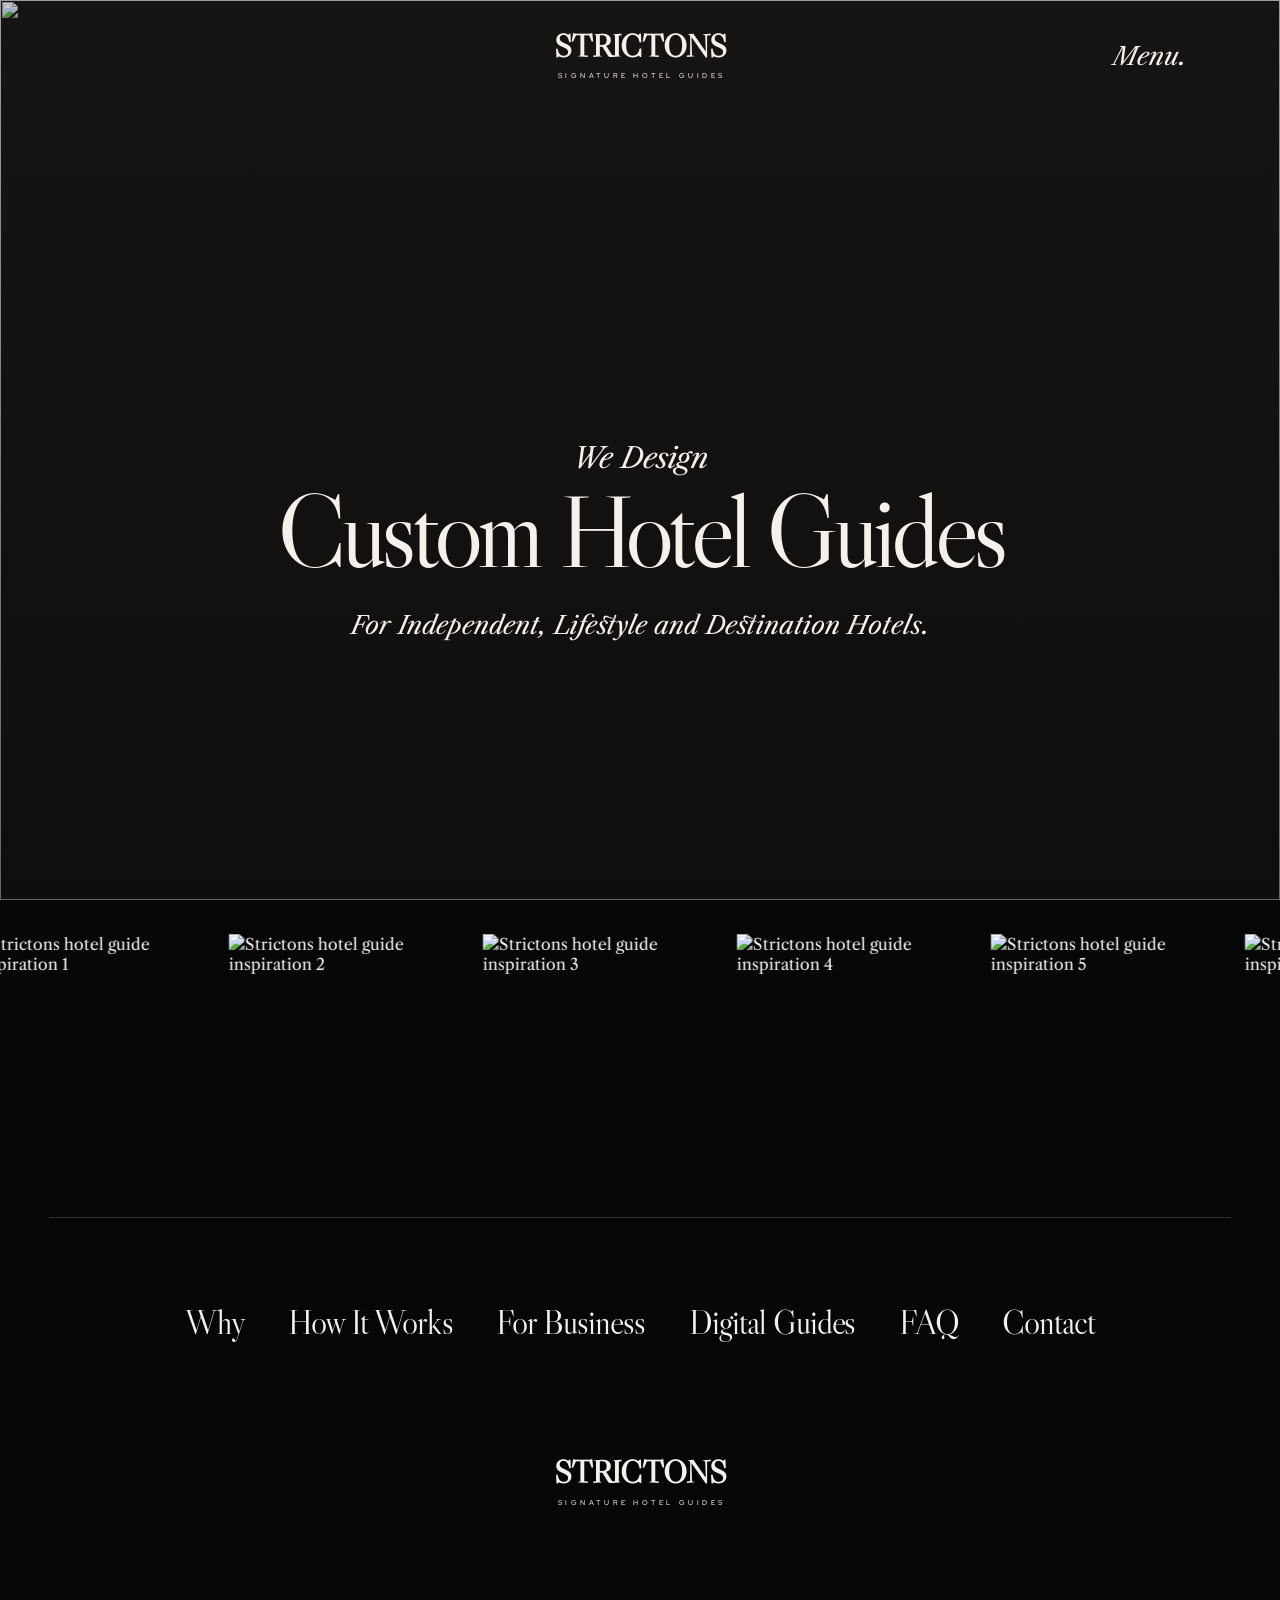
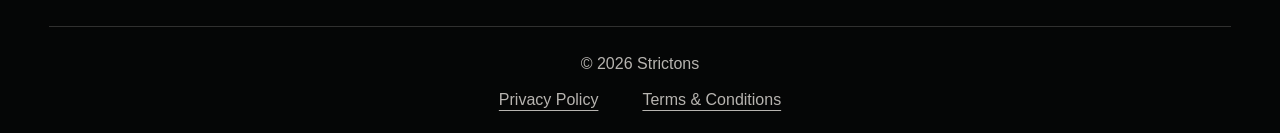
==== index.html @ f1e7598d "Add site favicon" ====
<!doctype html>
<html lang="en">
<head>
<meta charset="utf-8"><meta name="viewport" content="width=device-width,initial-scale=1">
<meta name="description" content="Strictons Signature Hotel Guides">
<title>Strictons - Signature Hotel Guides</title>
<link rel="icon" href="/favicon.svg" type="image/svg+xml">
<link rel="preconnect" href="https://fonts.googleapis.com"><link rel="preconnect" href="https://fonts.gstatic.com" crossorigin>
<link href="https://fonts.googleapis.com/css2?family=Libre+Caslon+Display&family=Libre+Caslon+Text:ital@0;1&family=Red+Hat+Display:wght@400;500&display=swap" rel="stylesheet">
<link rel="stylesheet" href="styles.css">
</head>
<body>
<header class="site-header" id="siteHeader">
  <a class="wordmark" href="#top"><strong>STRICTONS</strong><span>SIGNATURE HOTEL GUIDES</span></a>
  <button class="menu-trigger" id="menuOpen" aria-controls="menuOverlay" aria-expanded="false">Menu.</button>
</header>

<div class="menu-overlay" id="menuOverlay" aria-hidden="true">
  <nav class="overlay-links" aria-label="Menu">
    <a href="/why">Why</a><a href="/how-it-works">How It Works</a><a href="/for-business">For Business</a><a href="/digital-guides">Digital Guides</a><a href="/faq">FAQ</a><a href="/contact">Contact</a>
  </nav>
</div>

<main id="top">
<section class="hero">
  <div class="hero-media">
    <picture class="hero-poster" aria-hidden="true">
      <source media="(max-width: 767px)" srcset="https://res.cloudinary.com/q4tmczid/video/upload/so_0,f_auto,q_auto:good/v1790339451/hf_20260925_122254_9f9f9947-c163-4871-9a0f-6099907e21c3.jpg">
      <img src="https://res.cloudinary.com/q4tmczid/video/upload/so_0,f_auto,q_auto:good/v1790339476/hero_desktop.jpg" alt="" fetchpriority="high">
    </picture>
    <video autoplay muted loop playsinline preload="auto" poster="https://res.cloudinary.com/q4tmczid/video/upload/so_0,f_auto,q_auto:good/v1790339476/hero_desktop.jpg">
      <source media="(max-width: 767px)" src="https://res.cloudinary.com/q4tmczid/video/upload/q_auto:good,f_auto,vc_auto/v1790339451/hf_20260925_122254_9f9f9947-c163-4871-9a0f-6099907e21c3.mp4" type="video/mp4">
      <source src="https://res.cloudinary.com/q4tmczid/video/upload/q_auto:good,f_auto,vc_auto/v1790339476/hero_desktop.mp4" type="video/mp4">
    </video>
  </div>
  <div class="hero-copy">
    <p>We Design</p>
    <h1>Custom Hotel Guides</h1>
    <h2>For Independent, Lifestyle and Destination Hotels.</h2>
  </div>
</section>

<section class="black-stage" id="why">
  <div class="reel-wrap">
    <div class="reel" id="reel">
      <figure><img src="https://images.pexels.com/photos/2403017/pexels-photo-2403017.jpeg" alt="Strictons hotel guide inspiration 1" loading="lazy"></figure>
      <figure><img src="https://images.pexels.com/photos/31166920/pexels-photo-31166920.jpeg" alt="Strictons hotel guide inspiration 2" loading="lazy"></figure>
      <figure><img src="https://images.pexels.com/photos/14110480/pexels-photo-14110480.png" alt="Strictons hotel guide inspiration 3" loading="lazy"></figure>
      <figure><img src="https://images.pexels.com/photos/28862206/pexels-photo-28862206.jpeg" alt="Strictons hotel guide inspiration 4" loading="lazy"></figure>
      <figure><img src="https://images.pexels.com/photos/7101256/pexels-photo-7101256.jpeg" alt="Strictons hotel guide inspiration 5" loading="lazy"></figure>
      <figure><img src="https://images.pexels.com/photos/31815435/pexels-photo-31815435.jpeg" alt="Strictons hotel guide inspiration 6" loading="lazy"></figure>
      <figure><img src="https://images.pexels.com/photos/31810922/pexels-photo-31810922.jpeg" alt="Strictons hotel guide inspiration 7" loading="lazy"></figure>
      <figure><img src="https://images.pexels.com/photos/5046521/pexels-photo-5046521.jpeg" alt="Strictons hotel guide inspiration 8" loading="lazy"></figure>
      <figure><img src="https://images.pexels.com/photos/17957047/pexels-photo-17957047.jpeg" alt="Strictons hotel guide inspiration 9" loading="lazy"></figure>
    </div>
  </div>
  <div class="rule"></div>
  <nav class="footer-nav" aria-label="Homepage navigation">
    <a href="/why">Why</a><a href="/how-it-works">How It Works</a><a href="/for-business">For Business</a><a href="/digital-guides">Digital Guides</a><a href="/faq">FAQ</a><a href="/contact">Contact</a>
  </nav>
  <div class="bottom-brand wordmark"><strong>STRICTONS</strong><span>SIGNATURE HOTEL GUIDES</span></div>
  <div class="rule bottom-rule"></div>
  <footer><span>© 2026 Strictons</span><div><a href="#">Privacy Policy</a><a href="#">Terms &amp; Conditions</a></div></footer>
  
</section>
</main>
<script src="script.js"></script>
</body></html>
---- styles.css ----
:root{--white:#f4f1eb;--black:#050606;--line:#30302f}*{box-sizing:border-box}html{scroll-behavior:smooth}body{margin:0;background:var(--black);color:var(--white);font-family:"Libre Caslon Text",Georgia,serif}a{color:inherit;text-decoration:none}.site-header{height:150px;position:fixed;z-index:20;top:0;left:0;right:0;display:flex;align-items:center;justify-content:center;border-bottom:1px solid transparent;transition:background .45s,border .45s,backdrop-filter .45s}.site-header.scrolled{background:rgba(37,29,24,.68);backdrop-filter:blur(20px);-webkit-backdrop-filter:blur(20px);border-color:rgba(255,255,255,.13)}.wordmark{display:flex;flex-direction:column;align-items:center;text-align:center}.wordmark strong{font-family:"Italiana","Libre Caslon Display",serif;font-size:60px;font-weight:400;line-height:.9;letter-spacing:-.025em}.wordmark span{font-family:Arial,sans-serif;font-size:13px;letter-spacing:.42em;margin-top:14px}.site-header .wordmark{opacity:0;transition:opacity .3s}.site-header.scrolled .wordmark{opacity:1}.menu-trigger{position:absolute;right:6.5vw;top:50%;transform:translateY(-50%);background:none;border:0;color:var(--white);font:italic 25px "Libre Caslon Text",Georgia,serif;cursor:pointer;padding:10px}.hero{height:100vh;min-height:680px;position:relative;display:flex;align-items:center;justify-content:center;overflow:hidden}.hero-media,.hero-media:after,.hero-media video{position:absolute;inset:0;width:100%;height:100%}.hero-media{background:url("https://images.unsplash.com/photo-1600607687920-4e2a09cf159d?auto=format&fit=crop&w=2400&q=88") center/cover}.hero-media video{object-fit:cover}.hero-media:after{content:"";background:linear-gradient(rgba(20,12,7,.2),rgba(8,5,3,.48))}.hero:before{content:"STRICTONS\A SIGNATURE HOTEL GUIDES";white-space:pre;position:absolute;z-index:2;top:32px;text-align:center;font-family:"Italiana",serif;font-size:61px;line-height:.72;letter-spacing:-.02em}.hero:after{content:"";position:absolute;z-index:2;top:98px;width:0}.hero-copy{position:relative;z-index:3;text-align:center;margin-top:180px;width:94%}.hero-copy p{font-style:italic;font-size:42px;margin:0 0 10px}.hero-copy h1{font-family:"Libre Caslon Display",Georgia,serif;font-weight:400;font-size:clamp(70px,8.5vw,146px);line-height:.88;letter-spacing:-.055em;margin:0}.hero-copy h2{font-style:italic;font-weight:400;font-size:36px;margin:34px 0 0}.black-stage{min-height:calc(100vh + 460px);background:var(--black);padding:34px 0 28px;position:relative}.reel-wrap{width:100%;overflow:hidden}.reel{display:flex;gap:24px;width:max-content;will-change:transform}.reel figure{width:338px;height:338px;margin:0;flex:none}.reel figure:nth-child(2){width:340px}.reel figure:nth-child(3){width:340px}.reel img{width:100%;height:100%;object-fit:cover;display:block}.rule{height:1px;background:var(--line);margin:23px 3.8vw 0}.footer-nav{display:flex;align-items:center;justify-content:center;gap:65px;padding:83px 4vw 70px;white-space:nowrap}.footer-nav a{font-family:"Libre Caslon Display",Georgia,serif;font-size:49px;letter-spacing:-.03em}.bottom-brand{margin:45px auto 120px}.bottom-brand strong{font-size:49px}.bottom-brand span{font-size:10px}.bottom-rule{margin-top:0}footer{text-align:center;font-family:Arial,sans-serif;color:#b7b4b0;font-size:16px;padding:28px 20px 10px}footer div{margin-top:18px;display:flex;justify-content:center;gap:44px}footer a{text-decoration:underline;text-underline-offset:5px}.menu-overlay{position:fixed;z-index:100;inset:0;background:#070808;color:var(--white);visibility:hidden;opacity:0;transition:opacity .32s,visibility .32s}.menu-overlay.open{visibility:visible;opacity:1}.overlay-logo{position:absolute;top:35px;left:50%;transform:translateX(-50%)}.overlay-logo strong{font-size:60px}.overlay-links{position:absolute;left:14vw;top:30%;display:flex;flex-direction:column}.overlay-links a{font-family:"Libre Caslon Display",Georgia,serif;font-size:75px;line-height:1.28;letter-spacing:-.035em;transition:opacity .2s}.overlay-links:hover a{opacity:.35}.overlay-links a:hover{opacity:1}.menu-overlay .close{top:68px}body.menu-open{overflow:hidden}.black-stage>i{position:absolute;bottom:0}@media(max-width:900px){.site-header{height:105px}.wordmark strong,.overlay-logo strong{font-size:40px}.wordmark span{font-size:8px;margin-top:9px}.menu-trigger{font-size:19px;right:4vw}.hero:before{font-size:41px;top:28px}.hero-copy{margin-top:100px}.hero-copy p{font-size:27px}.hero-copy h1{font-size:clamp(58px,14vw,100px)}.hero-copy h2{font-size:23px}.reel figure{width:260px;height:300px}.footer-nav{overflow-x:auto;justify-content:flex-start;gap:35px;padding:65px 7vw}.footer-nav a{font-size:35px}.overlay-links{left:8vw;top:24%}.overlay-links a{font-size:clamp(48px,10vw,72px)}.bottom-brand{margin-bottom:90px}}@media(max-width:560px){.hero{min-height:720px}.hero-copy h1{line-height:.95}.hero-copy h2{font-size:19px;line-height:1.3}.reel{gap:14px}.reel figure{width:225px;height:270px}.footer-nav a{font-size:31px}.black-stage{padding-top:18px}.overlay-logo{left:6vw;transform:none;align-items:flex-start}.overlay-logo strong{font-size:34px}.menu-overlay .close{top:51px}.overlay-links{top:26%}}

/* Responsive fit pass */
.site-header{position:fixed;top:0;max-width:100vw}
.wordmark strong{font-size:clamp(34px,3.25vw,60px)}
.wordmark span{font-size:clamp(7px,.7vw,13px);letter-spacing:clamp(.25em,.42em,.42em)}
.hero-copy p{font-size:clamp(25px,2.25vw,42px)}
.hero-copy h1{font-size:clamp(54px,8.1vw,146px);white-space:nowrap}
.hero-copy h2{font-size:clamp(20px,1.95vw,36px)}
.footer-nav{gap:clamp(24px,3.4vw,65px)}
.footer-nav a{font-size:clamp(28px,2.65vw,49px)}
.overlay-links a{font-size:clamp(48px,4vw,75px)}
.bottom-brand strong{font-size:clamp(34px,2.7vw,49px)}
.reel figure,.reel figure:nth-child(2),.reel figure:nth-child(3){width:clamp(230px,17.6vw,338px);height:clamp(260px,17.6vw,338px)}
@media(max-width:1200px){.footer-nav{padding-left:3vw;padding-right:3vw}.hero-copy{width:96%}.menu-trigger{right:4vw}}
@media(max-width:760px){.hero-copy h1{white-space:normal;max-width:94vw;margin-left:auto;margin-right:auto}.hero-copy h2{max-width:88vw;margin-left:auto;margin-right:auto}.footer-nav{flex-wrap:wrap;justify-content:center;white-space:normal;row-gap:22px}.footer-nav a{font-size:clamp(27px,7vw,36px)}}
@media(max-height:760px) and (min-width:761px){.hero{min-height:620px}.hero-copy{margin-top:105px}.hero-copy p{font-size:clamp(24px,2vw,34px)}.hero-copy h1{font-size:clamp(58px,7vw,110px)}.hero-copy h2{margin-top:20px;font-size:clamp(20px,1.7vw,29px)}.site-header{height:112px}.site-header.scrolled{height:105px}.reel figure,.reel figure:nth-child(2),.reel figure:nth-child(3){height:280px;width:280px}}

/* Masthead refinement - compact at rest and on scroll */
.wordmark strong{font-family:"Grandeur Display","Libre Caslon Display",Didot,"Bodoni 72",serif;font-weight:700;font-size:clamp(32px,2.55vw,48px);line-height:.88;letter-spacing:-.025em}
.wordmark span{font-family:"Red Hat Display",Arial,sans-serif;font-weight:500;font-size:clamp(7px,.58vw,11px);line-height:1;letter-spacing:.48em;margin-top:12px;padding-left:.48em}
.site-header .wordmark{opacity:1}
.site-header,.site-header.scrolled{height:150px}
.overlay-logo strong{font-size:clamp(32px,2.55vw,48px)}
.bottom-brand strong{font-size:clamp(32px,2.55vw,48px)}
@media(max-width:900px){.site-header,.site-header.scrolled{height:105px}.wordmark strong,.overlay-logo strong{font-size:clamp(30px,6vw,40px)}.wordmark span{font-size:clamp(6px,1.35vw,8px);letter-spacing:.42em;padding-left:.42em;margin-top:9px}}

/* Fix duplicate hero masthead: header wordmark is now the sole logo */
.hero:before,.hero:after{content:none!important;display:none!important}

/* Match reference masthead scale and prevent subtitle collisions */
.site-header .wordmark{width:max-content;max-width:62vw}
.site-header .wordmark strong{display:block;white-space:nowrap}
.site-header .wordmark span{display:block;white-space:nowrap}

/* Tighten footer bottom spacing */
footer{padding-bottom:0}
.black-stage{padding-bottom:14px}
footer div{margin-bottom:0}
@media(max-width:560px){.black-stage{padding-bottom:10px}footer{padding-bottom:0}}

/* Let the footer define the natural end of the page */
.black-stage{min-height:0!important;height:auto!important;padding-bottom:24px!important}
footer{padding:28px 20px 0!important;margin:0!important}
footer div{margin-bottom:0!important}

/* Slimmer sticky navigation */
.site-header,.site-header.scrolled{height:112px}
.site-header .wordmark{position:absolute;top:50%;left:50%;transform:translate(-50%,-50%)}
.site-header .menu-trigger{top:50%;transform:translateY(-50%)}
@media(max-width:900px){.site-header,.site-header.scrolled{height:88px}}
@media(max-width:560px){.site-header,.site-header.scrolled{height:82px}}

/* Luxury menu arrival */
.menu-overlay{
  visibility:hidden;
  opacity:1;
  transform:translate3d(0,-102%,0);
  transition:
    transform .78s cubic-bezier(.12,.78,.18,1),
    visibility 0s linear .78s;
  will-change:transform;
  overflow:hidden;
}
.menu-overlay.open{
  visibility:visible;
  opacity:1;
  transform:translate3d(0,0,0);
  transition:
    transform .78s cubic-bezier(.12,.78,.18,1),
    visibility 0s;
}
.menu-overlay::after{
  content:"";
  position:absolute;
  inset:0;
  pointer-events:none;
  z-index:110;
  opacity:0;
  box-shadow:
    inset 0 0 1px rgba(255,248,232,.95),
    inset 0 0 18px rgba(255,240,210,.16),
    inset 0 0 44px rgba(255,226,180,.07);
}
.menu-overlay.open::after{
  animation:menuArrivalGlow 1.35s .48s cubic-bezier(.16,1,.3,1) both;
}
@keyframes menuArrivalGlow{
  0%{opacity:0}
  22%{opacity:.95}
  100%{opacity:.22}
}
/* Exit is deliberately brisker than the entrance. */
.menu-overlay:not(.open){
  transition:
    transform .42s cubic-bezier(.55,.05,.8,.3),
    visibility 0s linear .42s;
}
@media(prefers-reduced-motion:reduce){
  .menu-overlay,.menu-overlay.open,.menu-overlay:not(.open){transition:none}
  .menu-overlay.open::after{animation:none;opacity:.18}
}

/* Menu panel moves behind a stationary header */
.site-header{z-index:120}
.menu-overlay{z-index:100}

/* Slow release, then accelerates into the final position */
.menu-overlay{
  transform:translate3d(0,-102%,0);
  transition:
    transform .95s cubic-bezier(.62,.02,.92,.58),
    visibility 0s linear .95s;
}
.menu-overlay.open{
  transform:translate3d(0,0,0);
  transition:
    transform .95s cubic-bezier(.62,.02,.92,.58),
    visibility 0s;
}
.menu-overlay:not(.open){
  transition:
    transform .42s cubic-bezier(.4,0,1,1),
    visibility 0s linear .42s;
}

/* Header remains visually fixed while menu is open */
body.menu-open .site-header{
  background:transparent;
  backdrop-filter:none;
  -webkit-backdrop-filter:none;
  border-color:transparent;
}
body.menu-open .site-header .menu-trigger{font-size:0}
body.menu-open .site-header .menu-trigger::after{
  content:"Close.";
  font:italic 25px "Libre Caslon Text",Georgia,serif;
}
@media(max-width:900px){
  body.menu-open .site-header .menu-trigger::after{font-size:19px}
}

/* Arrival light begins only as the falling panel reaches its destination */
.menu-overlay.open::after{
  animation:menuArrivalGlow 1.25s .82s cubic-bezier(.16,1,.3,1) both;
}

/* Sequence overlay content only after the panel has landed */
.menu-overlay .overlay-links{
  opacity:0;
  transform:translateY(-10px);
  pointer-events:none;
  transition:opacity .12s linear,transform .12s linear;
}
.menu-overlay.open .overlay-links{
  opacity:1;
  transform:translateY(0);
  pointer-events:auto;
  transition:
    opacity .58s ease .96s,
    transform .7s cubic-bezier(.16,1,.3,1) .96s;
}

/* Closing: content vanishes first; panel reverses upward quickly */
.menu-overlay.closing .overlay-links{
  opacity:0;
  transform:translateY(-6px);
  pointer-events:none;
  transition:opacity .1s linear,transform .1s linear;
}
.menu-overlay.closing{
  visibility:visible;
  transform:translate3d(0,-102%,0);
  transition:transform .30s cubic-bezier(.55,.06,.95,.42);
}
.menu-overlay.closing::after{animation:none!important;opacity:0!important}

/* Hero media loading */
.hero-media{background:#171717}
.hero-media .hero-poster{position:absolute;inset:0;display:block}
.hero-media .hero-poster img{width:100%;height:100%;object-fit:cover;display:block}
.hero-media video{position:absolute;inset:0;z-index:1}
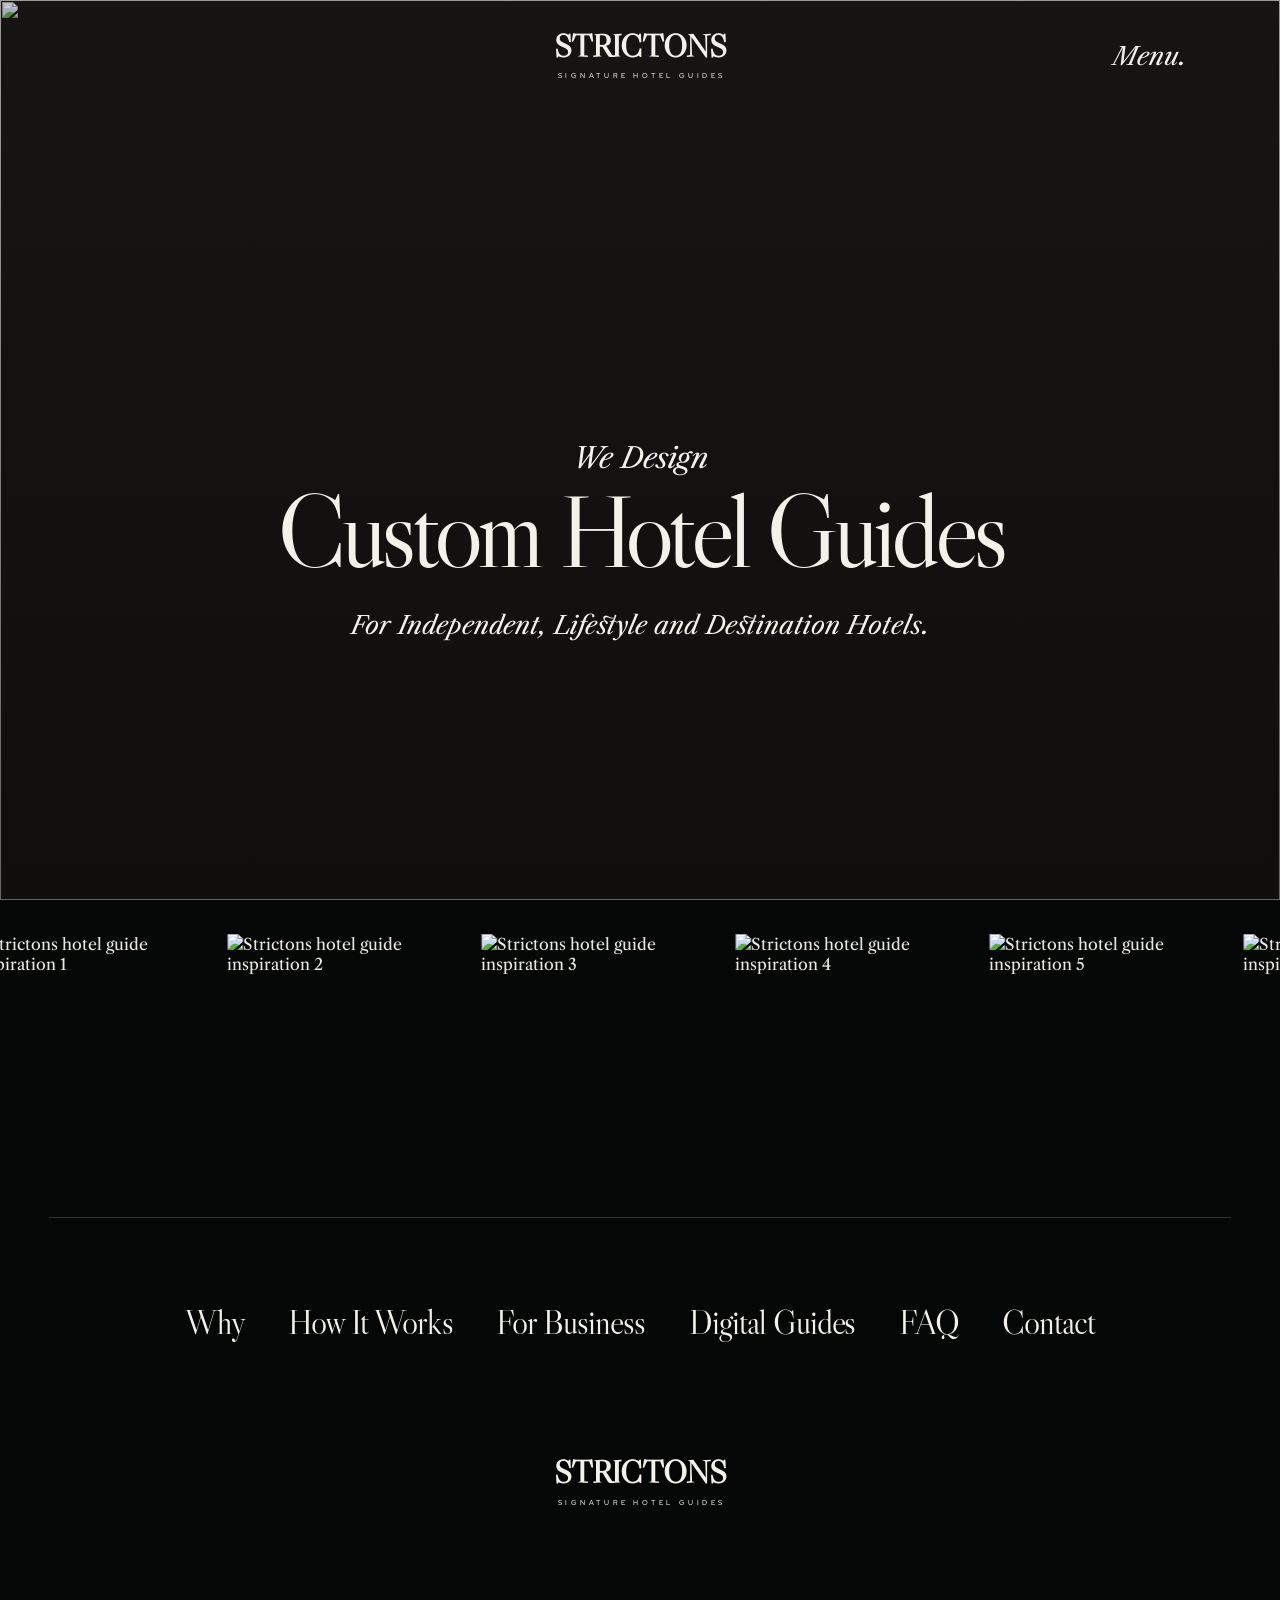
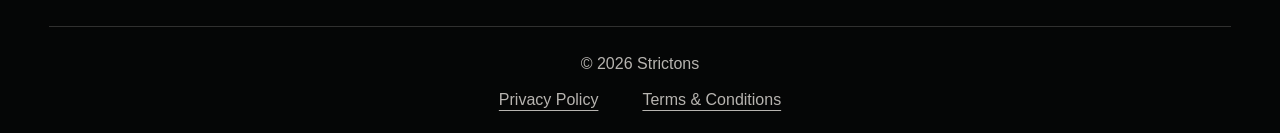
==== commit 470c4756: "Strengthen SEO metadata and correct site navigation" ====
--- a/index.html
+++ b/index.html
@@ -2,8 +2,8 @@
 <html lang="en">
 <head>
 <meta charset="utf-8"><meta name="viewport" content="width=device-width,initial-scale=1">
-<meta name="description" content="Strictons Signature Hotel Guides">
-<title>Strictons - Signature Hotel Guides</title>
+<meta name="description" content="Strictons creates custom print and digital hotel guides that help guests discover the hotel and destination, while giving hotel teams more time for hospitality.">
+<title>Custom Hotel Guides for Independent Hotels | Strictons</title>
 <link rel="icon" href="/favicon.svg" type="image/svg+xml">
 <link rel="preconnect" href="https://fonts.googleapis.com"><link rel="preconnect" href="https://fonts.gstatic.com" crossorigin>
 <link href="https://fonts.googleapis.com/css2?family=Libre+Caslon+Display&family=Libre+Caslon+Text:ital@0;1&family=Red+Hat+Display:wght@400;500&display=swap" rel="stylesheet">
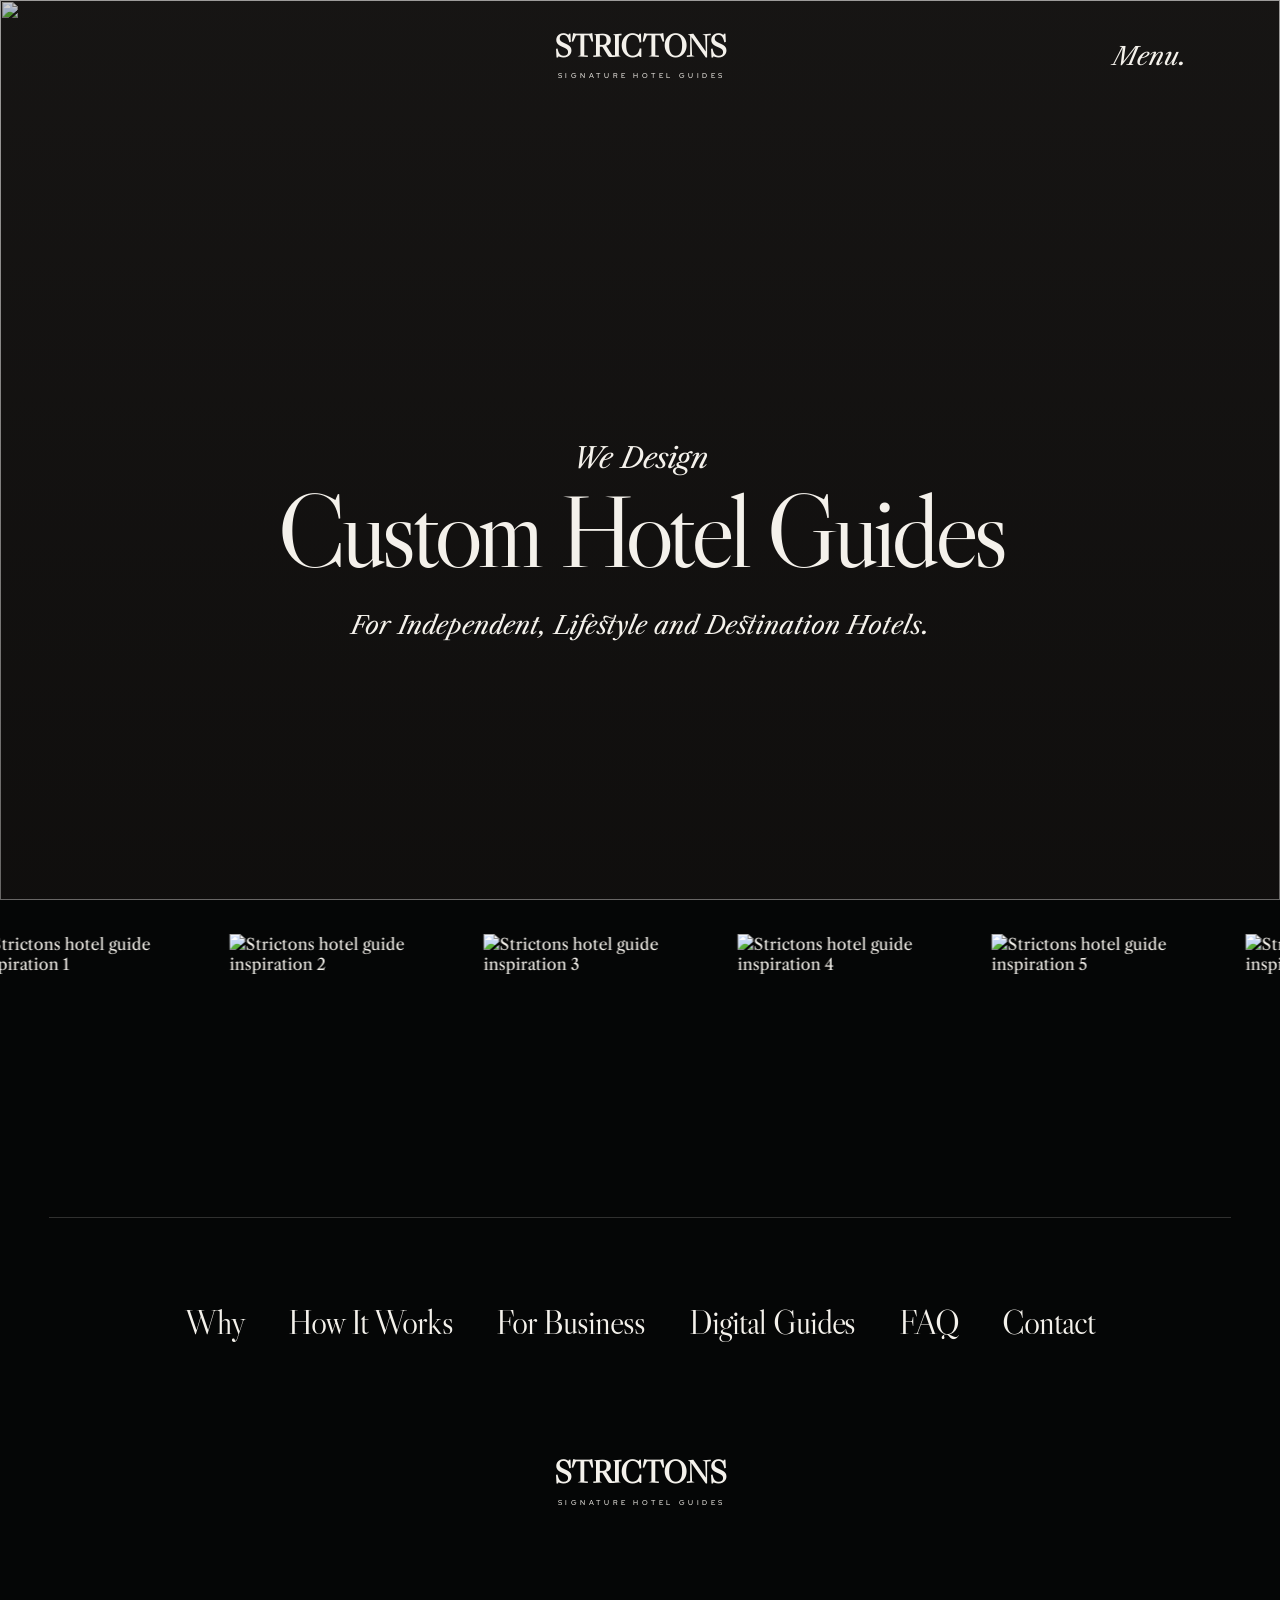
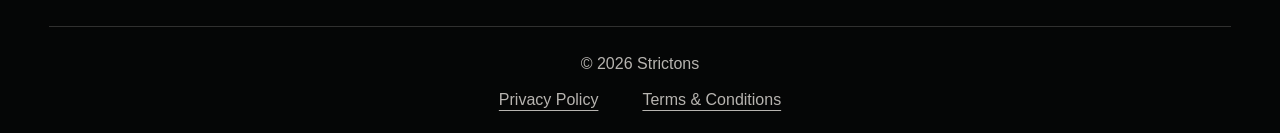
==== commit 511f383d: "Link legal policies and normalize home logo" ====
--- a/index.html
+++ b/index.html
@@ -11,7 +11,7 @@
 </head>
 <body>
 <header class="site-header" id="siteHeader">
-  <a class="wordmark" href="#top"><strong>STRICTONS</strong><span>SIGNATURE HOTEL GUIDES</span></a>
+  <a class="wordmark" href="/"><strong>STRICTONS</strong><span>SIGNATURE HOTEL GUIDES</span></a>
   <button class="menu-trigger" id="menuOpen" aria-controls="menuOverlay" aria-expanded="false">Menu.</button>
 </header>
 
@@ -60,7 +60,7 @@
   </nav>
   <div class="bottom-brand wordmark"><strong>STRICTONS</strong><span>SIGNATURE HOTEL GUIDES</span></div>
   <div class="rule bottom-rule"></div>
-  <footer><span>© 2026 Strictons</span><div><a href="#">Privacy Policy</a><a href="#">Terms &amp; Conditions</a></div></footer>
+  <footer><span>© 2026 Strictons</span><div><a href="/privacy">Privacy Policy</a><a href="/terms">Terms &amp; Conditions</a></div></footer>
   
 </section>
 </main>
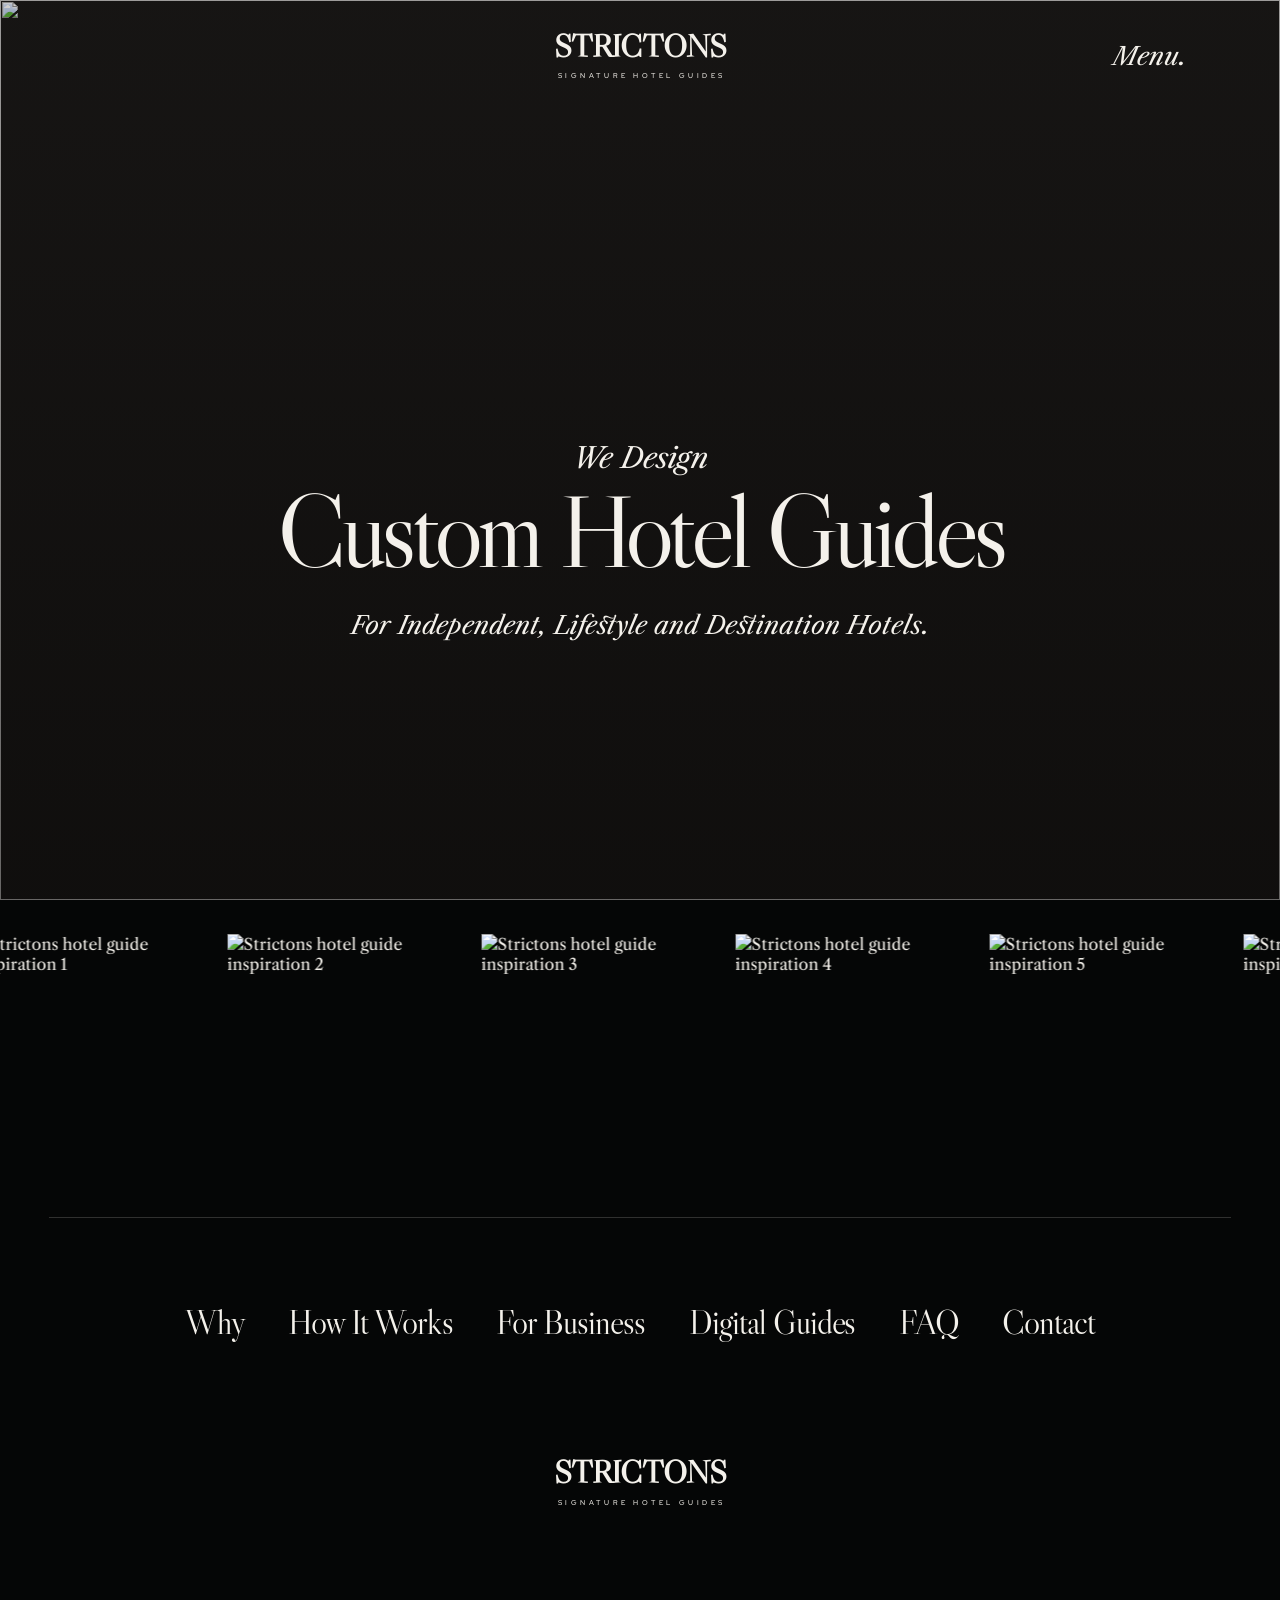
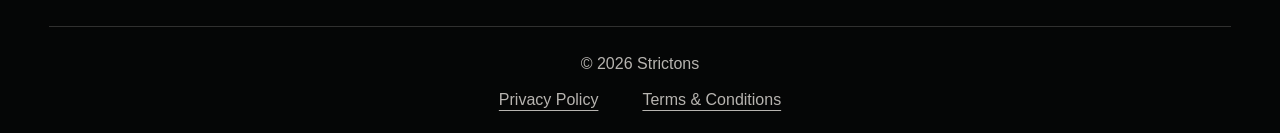
==== commit 7b0d825f: "Improve hero quality and preload reel imagery" ====
--- a/index.html
+++ b/index.html
@@ -5,7 +5,9 @@
 <meta name="description" content="Strictons creates custom print and digital hotel guides that help guests discover the hotel and destination, while giving hotel teams more time for hospitality.">
 <title>Custom Hotel Guides for Independent Hotels | Strictons</title>
 <link rel="icon" href="/favicon.svg" type="image/svg+xml">
-<link rel="preconnect" href="https://fonts.googleapis.com"><link rel="preconnect" href="https://fonts.gstatic.com" crossorigin>
+<link rel="preconnect" href="https://fonts.googleapis.com">
+<link rel="preconnect" href="https://images.pexels.com" crossorigin>
+<link rel="preconnect" href="https://res.cloudinary.com" crossorigin><link rel="preconnect" href="https://fonts.gstatic.com" crossorigin>
 <link href="https://fonts.googleapis.com/css2?family=Libre+Caslon+Display&family=Libre+Caslon+Text:ital@0;1&family=Red+Hat+Display:wght@400;500&display=swap" rel="stylesheet">
 <link rel="stylesheet" href="styles.css">
 </head>
@@ -29,8 +31,8 @@
       <img src="https://res.cloudinary.com/q4tmczid/video/upload/so_0,f_auto,q_auto:good/v1790339476/hero_desktop.jpg" alt="" fetchpriority="high">
     </picture>
     <video autoplay muted loop playsinline preload="auto" poster="https://res.cloudinary.com/q4tmczid/video/upload/so_0,f_auto,q_auto:good/v1790339476/hero_desktop.jpg">
-      <source media="(max-width: 767px)" src="https://res.cloudinary.com/q4tmczid/video/upload/q_auto:good,f_auto,vc_auto/v1790339451/hf_20260925_122254_9f9f9947-c163-4871-9a0f-6099907e21c3.mp4" type="video/mp4">
-      <source src="https://res.cloudinary.com/q4tmczid/video/upload/q_auto:good,f_auto,vc_auto/v1790339476/hero_desktop.mp4" type="video/mp4">
+      <source media="(max-width: 767px)" src="https://res.cloudinary.com/q4tmczid/video/upload/v1790339451/hf_20260925_122254_9f9f9947-c163-4871-9a0f-6099907e21c3.mp4" type="video/mp4">
+      <source src="https://res.cloudinary.com/q4tmczid/video/upload/v1790339476/hero_desktop.mp4" type="video/mp4">
     </video>
   </div>
   <div class="hero-copy">
@@ -43,15 +45,15 @@
 <section class="black-stage" id="why">
   <div class="reel-wrap">
     <div class="reel" id="reel">
-      <figure><img src="https://images.pexels.com/photos/2403017/pexels-photo-2403017.jpeg" alt="Strictons hotel guide inspiration 1" loading="lazy"></figure>
-      <figure><img src="https://images.pexels.com/photos/31166920/pexels-photo-31166920.jpeg" alt="Strictons hotel guide inspiration 2" loading="lazy"></figure>
-      <figure><img src="https://images.pexels.com/photos/14110480/pexels-photo-14110480.png" alt="Strictons hotel guide inspiration 3" loading="lazy"></figure>
-      <figure><img src="https://images.pexels.com/photos/28862206/pexels-photo-28862206.jpeg" alt="Strictons hotel guide inspiration 4" loading="lazy"></figure>
-      <figure><img src="https://images.pexels.com/photos/7101256/pexels-photo-7101256.jpeg" alt="Strictons hotel guide inspiration 5" loading="lazy"></figure>
-      <figure><img src="https://images.pexels.com/photos/31815435/pexels-photo-31815435.jpeg" alt="Strictons hotel guide inspiration 6" loading="lazy"></figure>
-      <figure><img src="https://images.pexels.com/photos/31810922/pexels-photo-31810922.jpeg" alt="Strictons hotel guide inspiration 7" loading="lazy"></figure>
-      <figure><img src="https://images.pexels.com/photos/5046521/pexels-photo-5046521.jpeg" alt="Strictons hotel guide inspiration 8" loading="lazy"></figure>
-      <figure><img src="https://images.pexels.com/photos/17957047/pexels-photo-17957047.jpeg" alt="Strictons hotel guide inspiration 9" loading="lazy"></figure>
+      <figure><img src="https://images.pexels.com/photos/2403017/pexels-photo-2403017.jpeg?auto=compress&cs=tinysrgb&w=900" alt="Strictons hotel guide inspiration 1" loading="eager" decoding="async"></figure>
+      <figure><img src="https://images.pexels.com/photos/31166920/pexels-photo-31166920.jpeg?auto=compress&cs=tinysrgb&w=900" alt="Strictons hotel guide inspiration 2" loading="eager" decoding="async"></figure>
+      <figure><img src="https://images.pexels.com/photos/14110480/pexels-photo-14110480.png?auto=compress&cs=tinysrgb&w=900" alt="Strictons hotel guide inspiration 3" loading="eager" decoding="async"></figure>
+      <figure><img src="https://images.pexels.com/photos/28862206/pexels-photo-28862206.jpeg?auto=compress&cs=tinysrgb&w=900" alt="Strictons hotel guide inspiration 4" loading="eager" decoding="async"></figure>
+      <figure><img src="https://images.pexels.com/photos/7101256/pexels-photo-7101256.jpeg?auto=compress&cs=tinysrgb&w=900" alt="Strictons hotel guide inspiration 5" loading="eager" decoding="async"></figure>
+      <figure><img src="https://images.pexels.com/photos/31815435/pexels-photo-31815435.jpeg?auto=compress&cs=tinysrgb&w=900" alt="Strictons hotel guide inspiration 6" loading="eager" decoding="async"></figure>
+      <figure><img src="https://images.pexels.com/photos/31810922/pexels-photo-31810922.jpeg?auto=compress&cs=tinysrgb&w=900" alt="Strictons hotel guide inspiration 7" loading="eager" decoding="async"></figure>
+      <figure><img src="https://images.pexels.com/photos/5046521/pexels-photo-5046521.jpeg?auto=compress&cs=tinysrgb&w=900" alt="Strictons hotel guide inspiration 8" loading="eager" decoding="async"></figure>
+      <figure><img src="https://images.pexels.com/photos/17957047/pexels-photo-17957047.jpeg?auto=compress&cs=tinysrgb&w=900" alt="Strictons hotel guide inspiration 9" loading="eager" decoding="async"></figure>
     </div>
   </div>
   <div class="rule"></div>
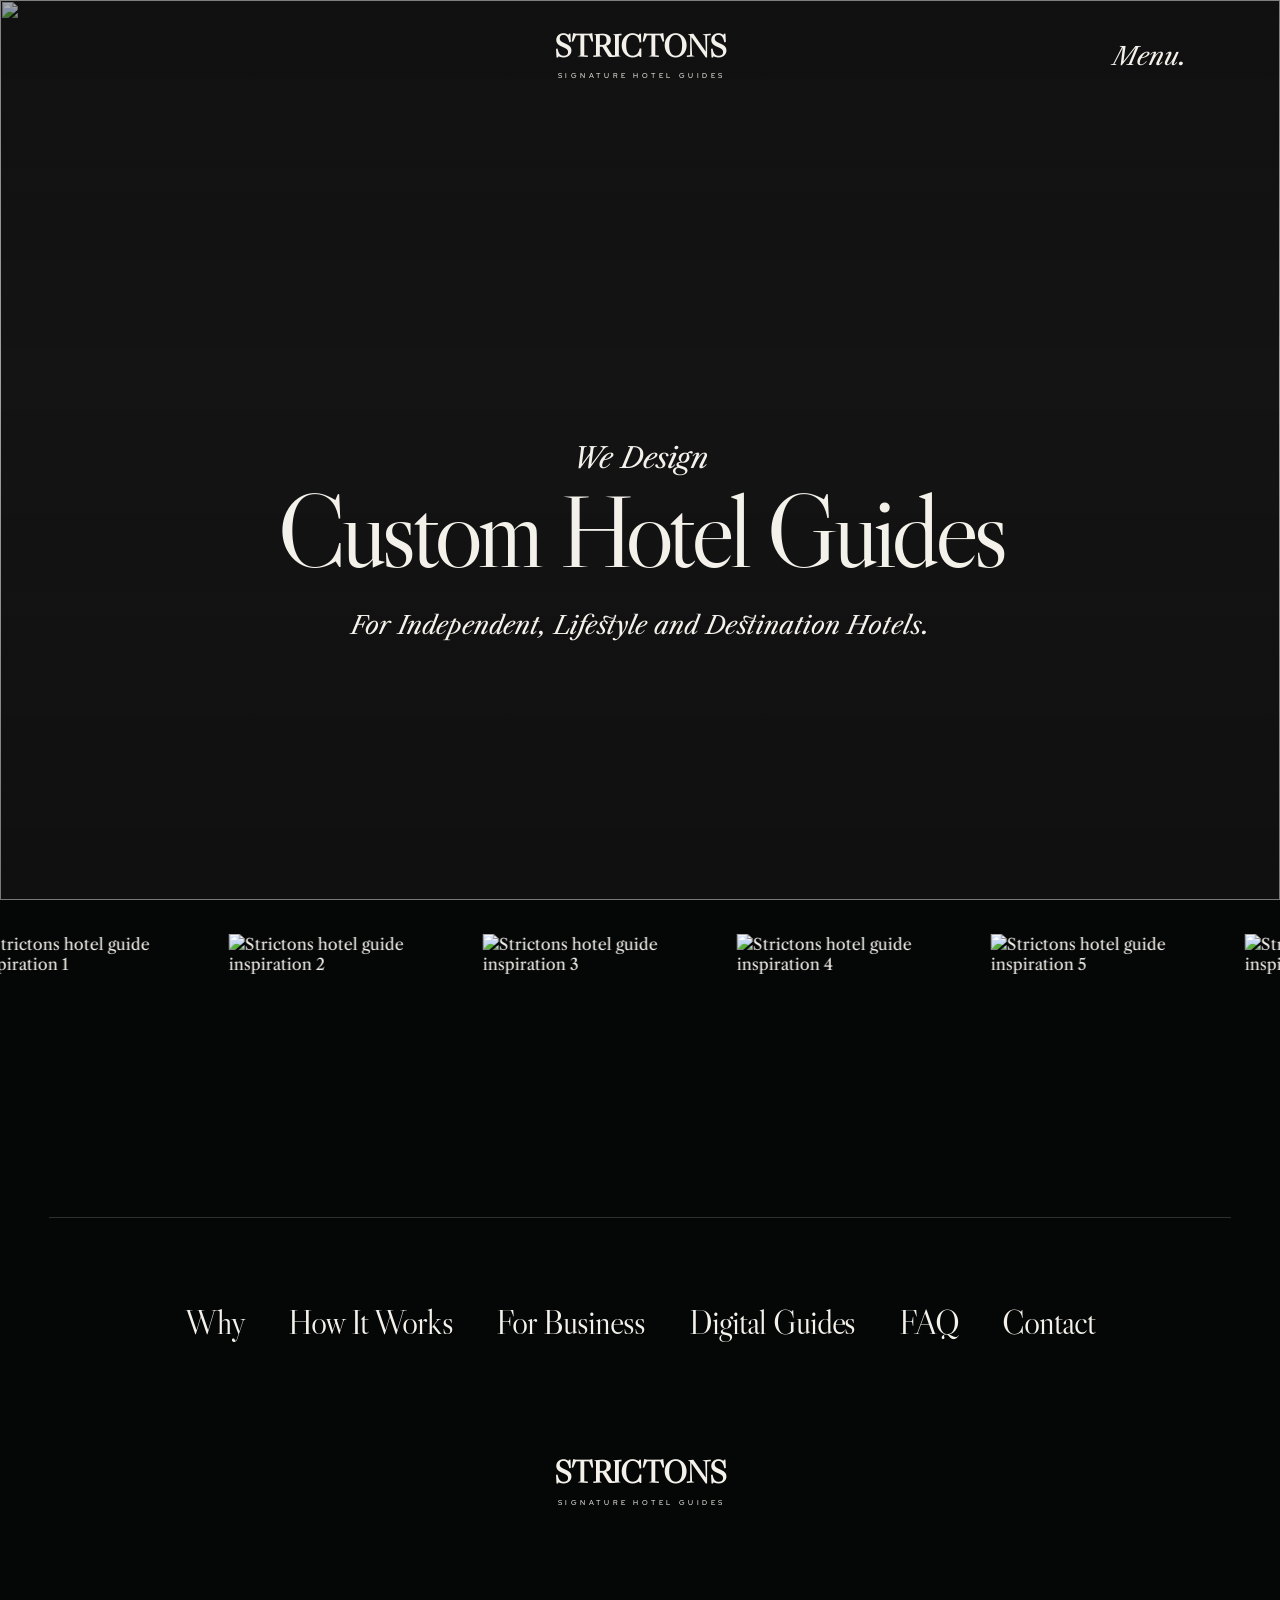
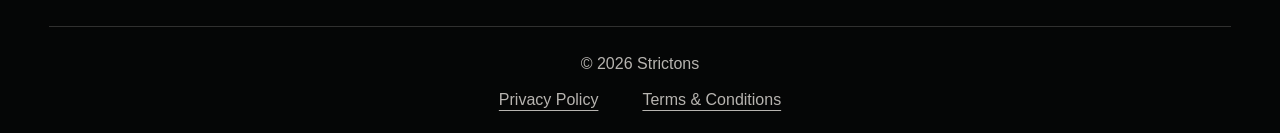
==== commit bd2b904c: "Use new lion PNG favicon across site" ====
--- a/index.html
+++ b/index.html
@@ -4,7 +4,7 @@
 <meta charset="utf-8"><meta name="viewport" content="width=device-width,initial-scale=1">
 <meta name="description" content="Strictons creates custom print and digital hotel guides that help guests discover the hotel and destination, while giving hotel teams more time for hospitality.">
 <title>Custom Hotel Guides for Independent Hotels | Strictons</title>
-<link rel="icon" href="/favicon.svg" type="image/svg+xml">
+<link rel="icon" href="/favicon.png" type="image/png">
 <link rel="preconnect" href="https://fonts.googleapis.com">
 <link rel="preconnect" href="https://images.pexels.com" crossorigin>
 <link rel="preconnect" href="https://res.cloudinary.com" crossorigin><link rel="preconnect" href="https://fonts.gstatic.com" crossorigin>
--- a/styles.css
+++ b/styles.css
@@ -180,3 +180,10 @@
 .hero-media .hero-poster{position:absolute;inset:0;display:block}
 .hero-media .hero-poster img{width:100%;height:100%;object-fit:cover;display:block}
 .hero-media video{position:absolute;inset:0;z-index:1}
+
+/* Homepage media clarity and contrast */
+.hero-media{background:#171717}
+.hero-media:after{z-index:2;background:linear-gradient(to bottom,rgba(5,5,5,.34) 0%,rgba(5,5,5,.16) 42%,rgba(5,5,5,.38) 100%);pointer-events:none}
+.hero-media .hero-poster{z-index:0}
+.hero-media video{z-index:1;filter:none;transform:translateZ(0);backface-visibility:hidden}
+.hero:before,.hero-copy{z-index:3}
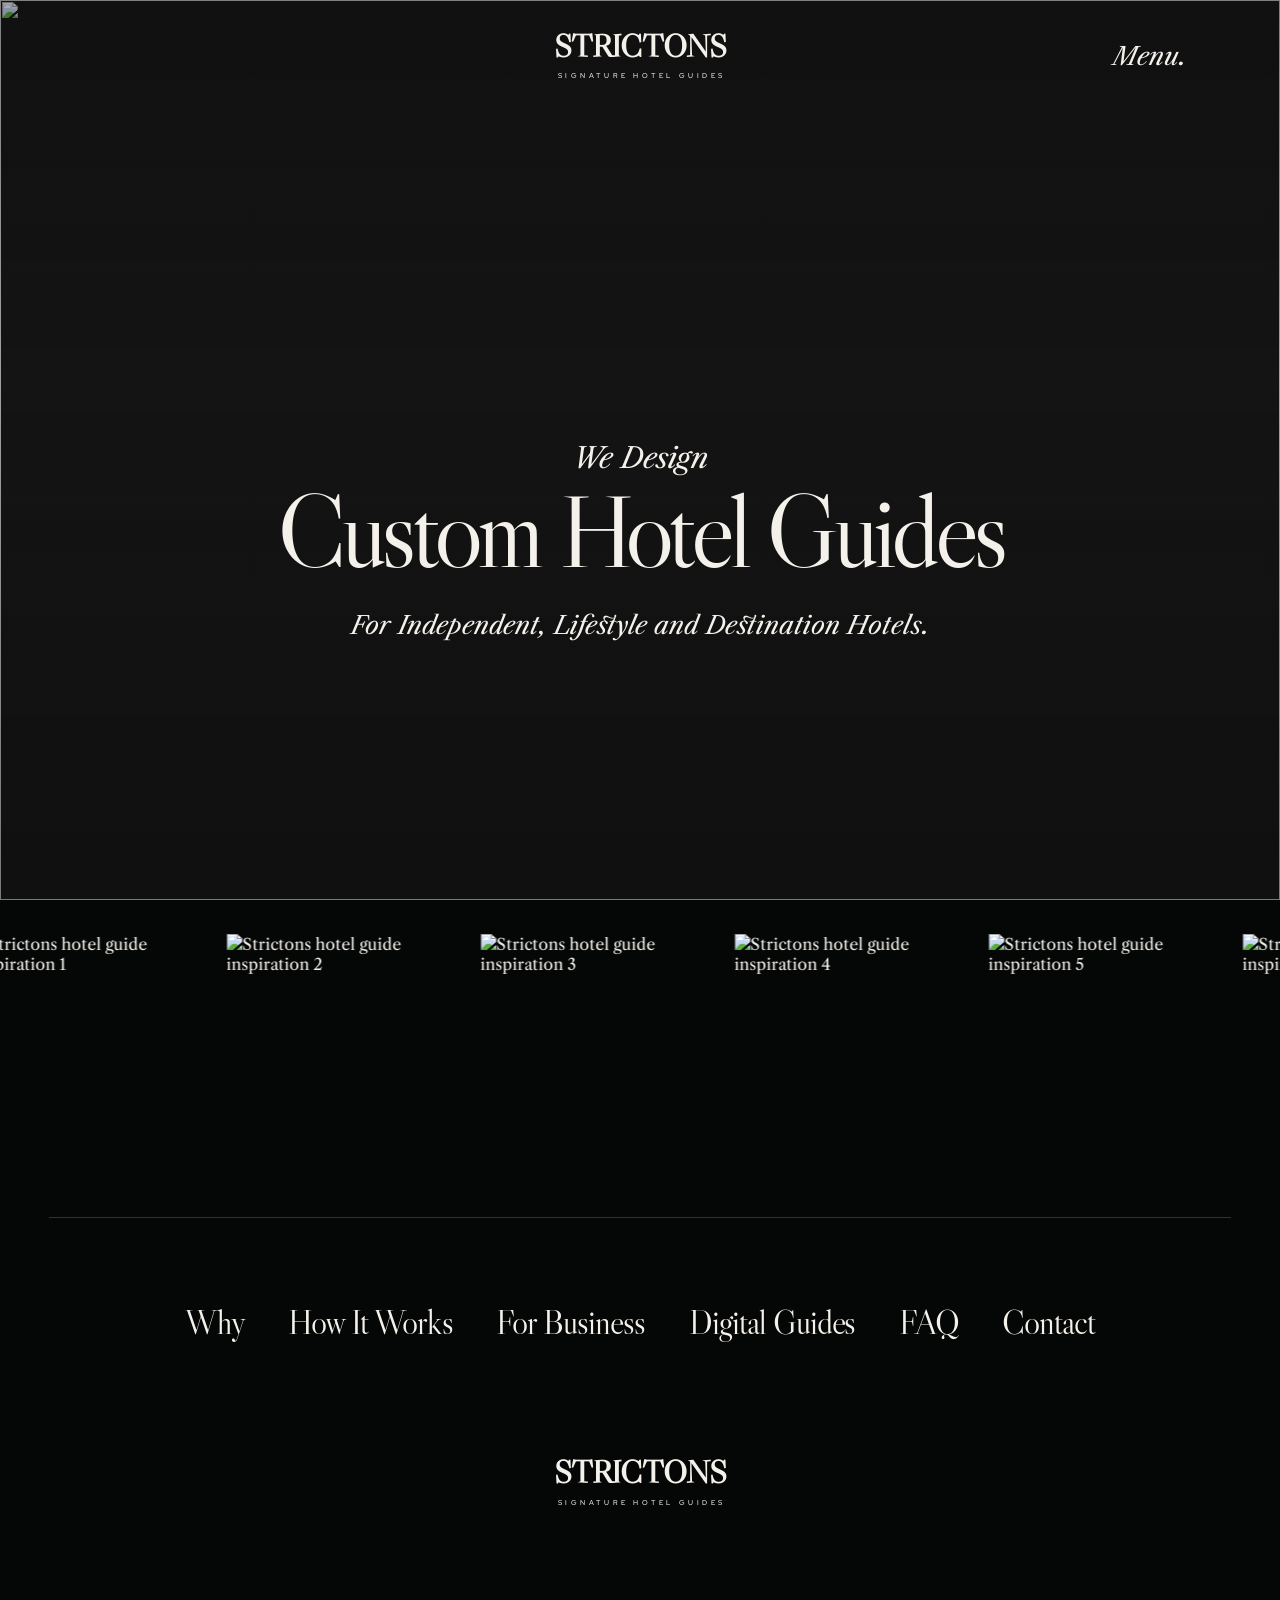
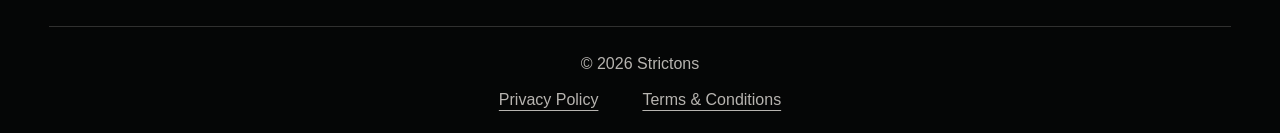
==== commit 2d302824: "Restore SVG favicon" ====
--- a/index.html
+++ b/index.html
@@ -4,7 +4,7 @@
 <meta charset="utf-8"><meta name="viewport" content="width=device-width,initial-scale=1">
 <meta name="description" content="Strictons creates custom print and digital hotel guides that help guests discover the hotel and destination, while giving hotel teams more time for hospitality.">
 <title>Custom Hotel Guides for Independent Hotels | Strictons</title>
-<link rel="icon" href="/favicon.png" type="image/png">
+<link rel="icon" href="/favicon.svg" type="image/svg+xml">
 <link rel="preconnect" href="https://fonts.googleapis.com">
 <link rel="preconnect" href="https://images.pexels.com" crossorigin>
 <link rel="preconnect" href="https://res.cloudinary.com" crossorigin><link rel="preconnect" href="https://fonts.gstatic.com" crossorigin>
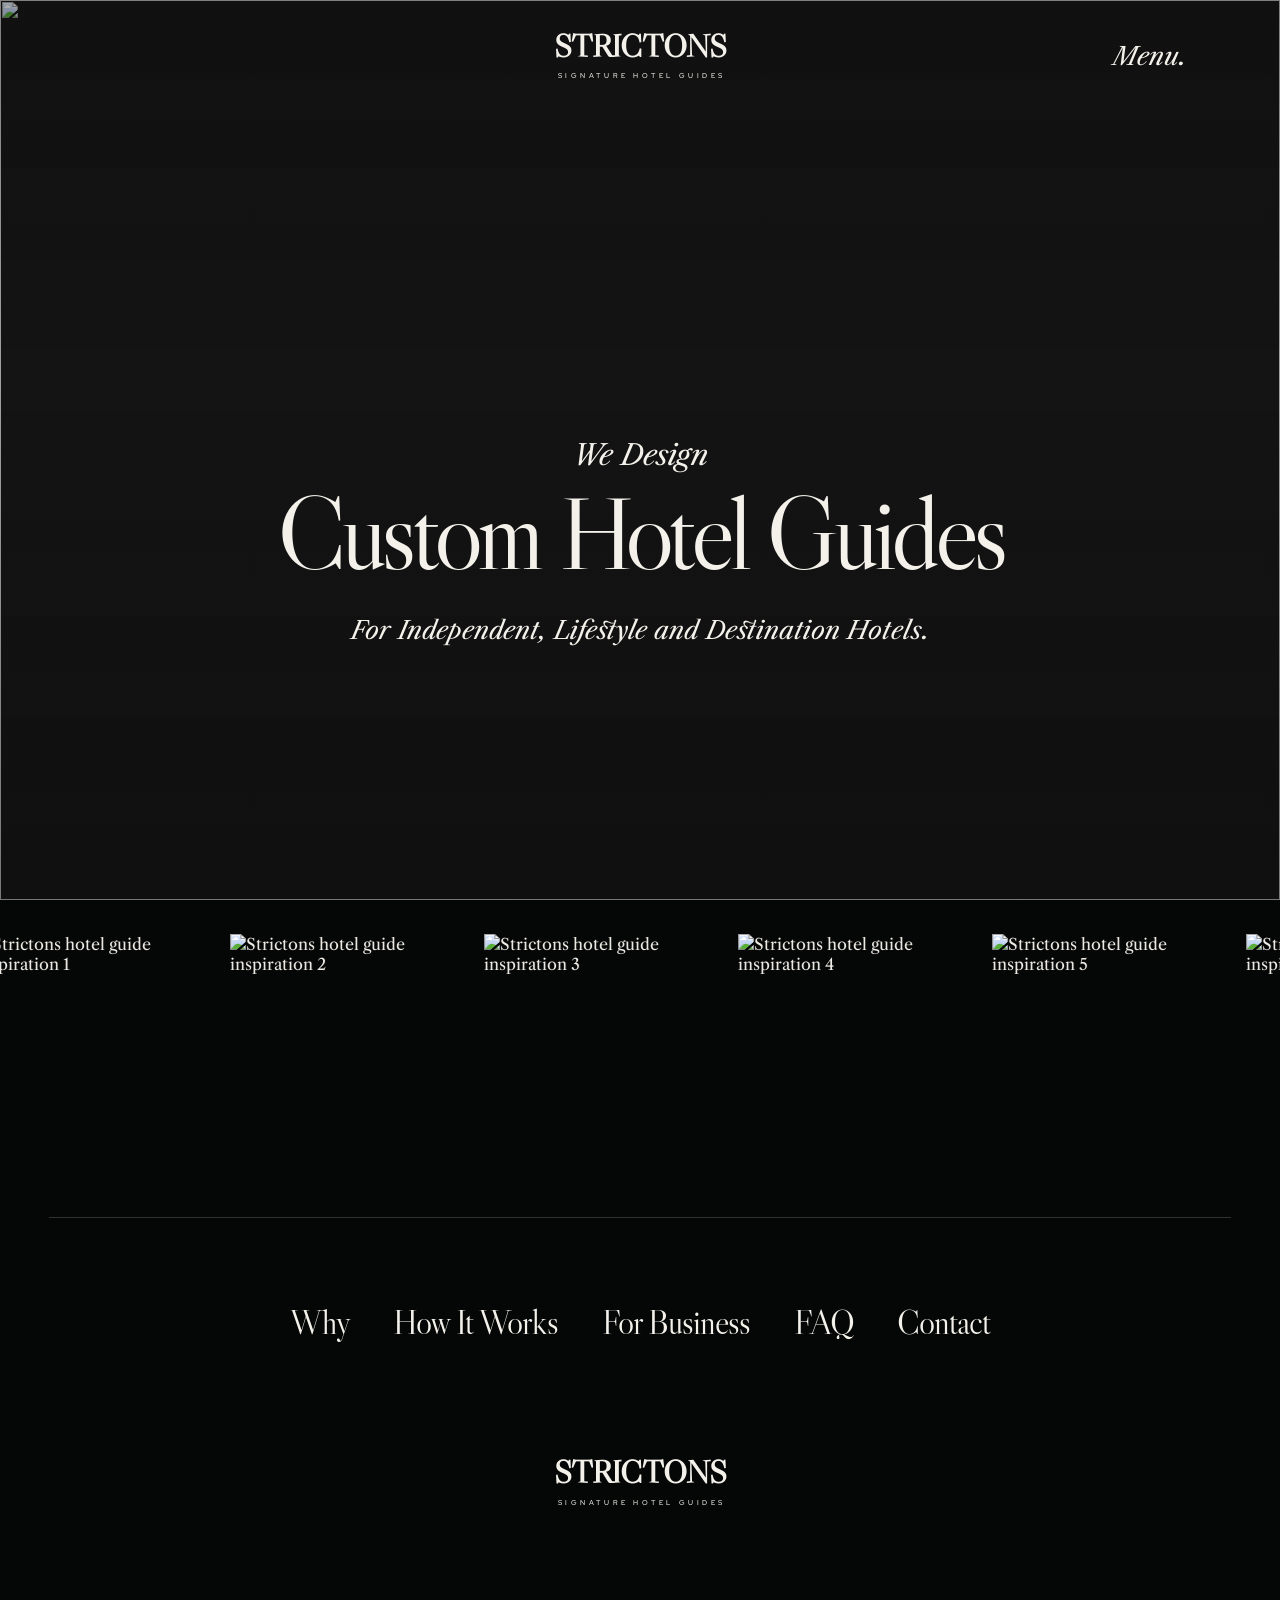
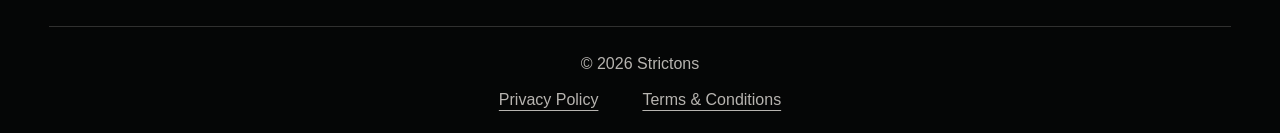
==== commit 528064fc: "Focus Strictons website on printed guides and direct QR links" ====
--- a/index.html
+++ b/index.html
@@ -2,7 +2,7 @@
 <html lang="en">
 <head>
 <meta charset="utf-8"><meta name="viewport" content="width=device-width,initial-scale=1">
-<meta name="description" content="Strictons creates custom print and digital hotel guides that help guests discover the hotel and destination, while giving hotel teams more time for hospitality.">
+<meta name="description" content="Strictons creates beautifully printed Signature Hotel Guides that help guests discover their hotel and destination, with QR codes linking directly to local businesses and experiences.">
 <title>Custom Hotel Guides for Independent Hotels | Strictons</title>
 <link rel="icon" href="/favicon.svg" type="image/svg+xml">
 <link rel="preconnect" href="https://fonts.googleapis.com">
@@ -19,7 +19,7 @@
 
 <div class="menu-overlay" id="menuOverlay" aria-hidden="true">
   <nav class="overlay-links" aria-label="Menu">
-    <a href="/why">Why</a><a href="/how-it-works">How It Works</a><a href="/for-business">For Business</a><a href="/digital-guides">Digital Guides</a><a href="/faq">FAQ</a><a href="/contact">Contact</a>
+    <a href="/why">Why</a><a href="/how-it-works">How It Works</a><a href="/for-business">For Business</a><a href="/faq">FAQ</a><a href="/contact">Contact</a>
   </nav>
 </div>
 
@@ -58,7 +58,7 @@
   </div>
   <div class="rule"></div>
   <nav class="footer-nav" aria-label="Homepage navigation">
-    <a href="/why">Why</a><a href="/how-it-works">How It Works</a><a href="/for-business">For Business</a><a href="/digital-guides">Digital Guides</a><a href="/faq">FAQ</a><a href="/contact">Contact</a>
+    <a href="/why">Why</a><a href="/how-it-works">How It Works</a><a href="/for-business">For Business</a><a href="/faq">FAQ</a><a href="/contact">Contact</a>
   </nav>
   <div class="bottom-brand wordmark"><strong>STRICTONS</strong><span>SIGNATURE HOTEL GUIDES</span></div>
   <div class="rule bottom-rule"></div>
--- a/styles.css
+++ b/styles.css
@@ -187,3 +187,9 @@
 .hero-media .hero-poster{z-index:0}
 .hero-media video{z-index:1;filter:none;transform:translateZ(0);backface-visibility:hidden}
 .hero:before,.hero-copy{z-index:3}
+
+/* Consistent editorial heading rhythm site-wide. */
+body h1,body h2,body h3{line-height:.98!important}
+
+/* Keep the Menu. trigger light and editorial. */
+.menu-trigger{font-weight:400!important}
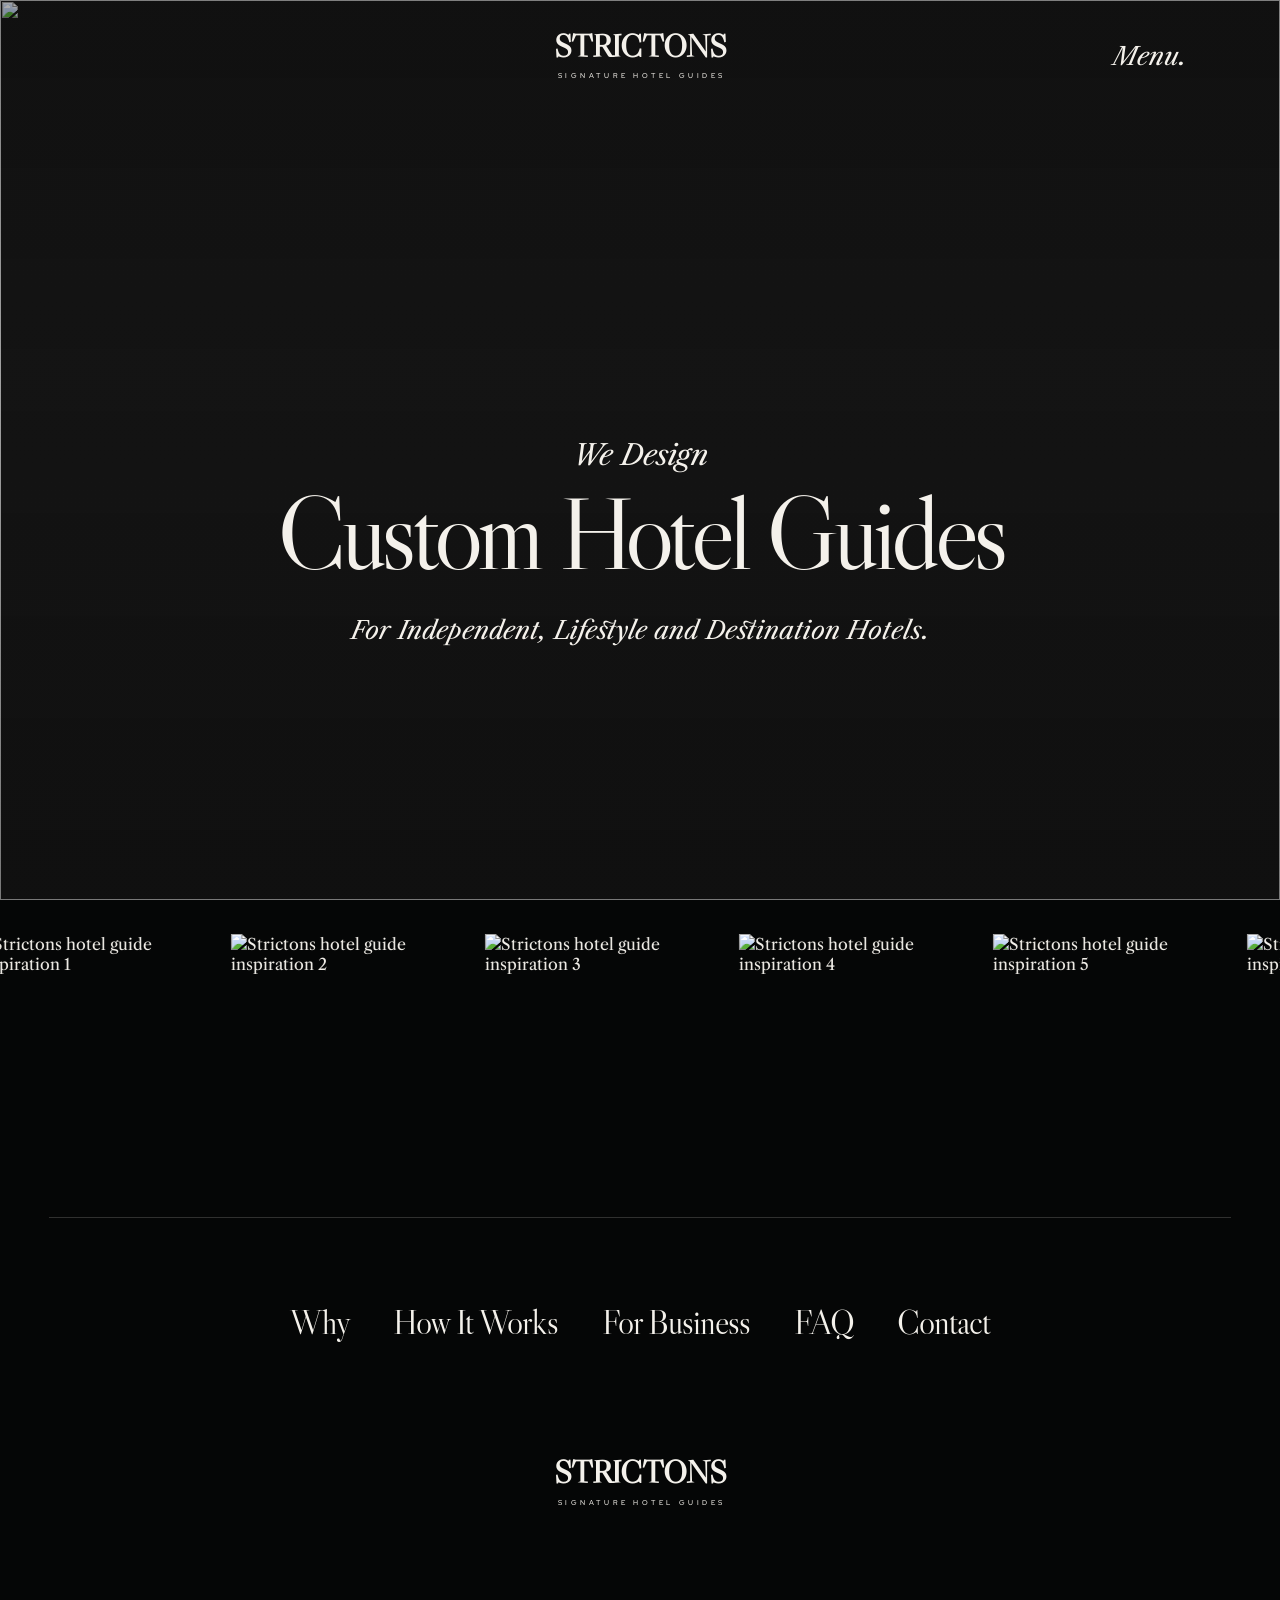
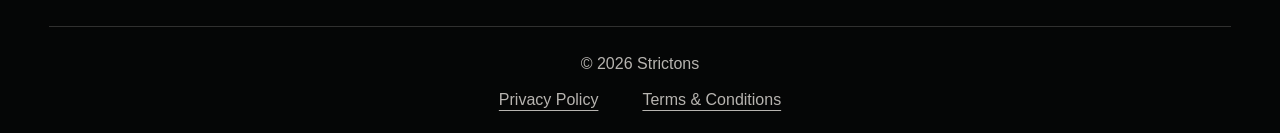
==== commit 9fbee36e: "Use cache-busted SVG favicon on index.html" ====
--- a/index.html
+++ b/index.html
@@ -4,7 +4,7 @@
 <meta charset="utf-8"><meta name="viewport" content="width=device-width,initial-scale=1">
 <meta name="description" content="Strictons creates beautifully printed Signature Hotel Guides that help guests discover their hotel and destination, with QR codes linking directly to local businesses and experiences.">
 <title>Custom Hotel Guides for Independent Hotels | Strictons</title>
-<link rel="icon" href="/favicon.svg" type="image/svg+xml">
+<link rel="icon" type="image/svg+xml" sizes="any" href="/favicon.svg?v=bb56d5d7">
 <link rel="preconnect" href="https://fonts.googleapis.com">
 <link rel="preconnect" href="https://images.pexels.com" crossorigin>
 <link rel="preconnect" href="https://res.cloudinary.com" crossorigin><link rel="preconnect" href="https://fonts.gstatic.com" crossorigin>
